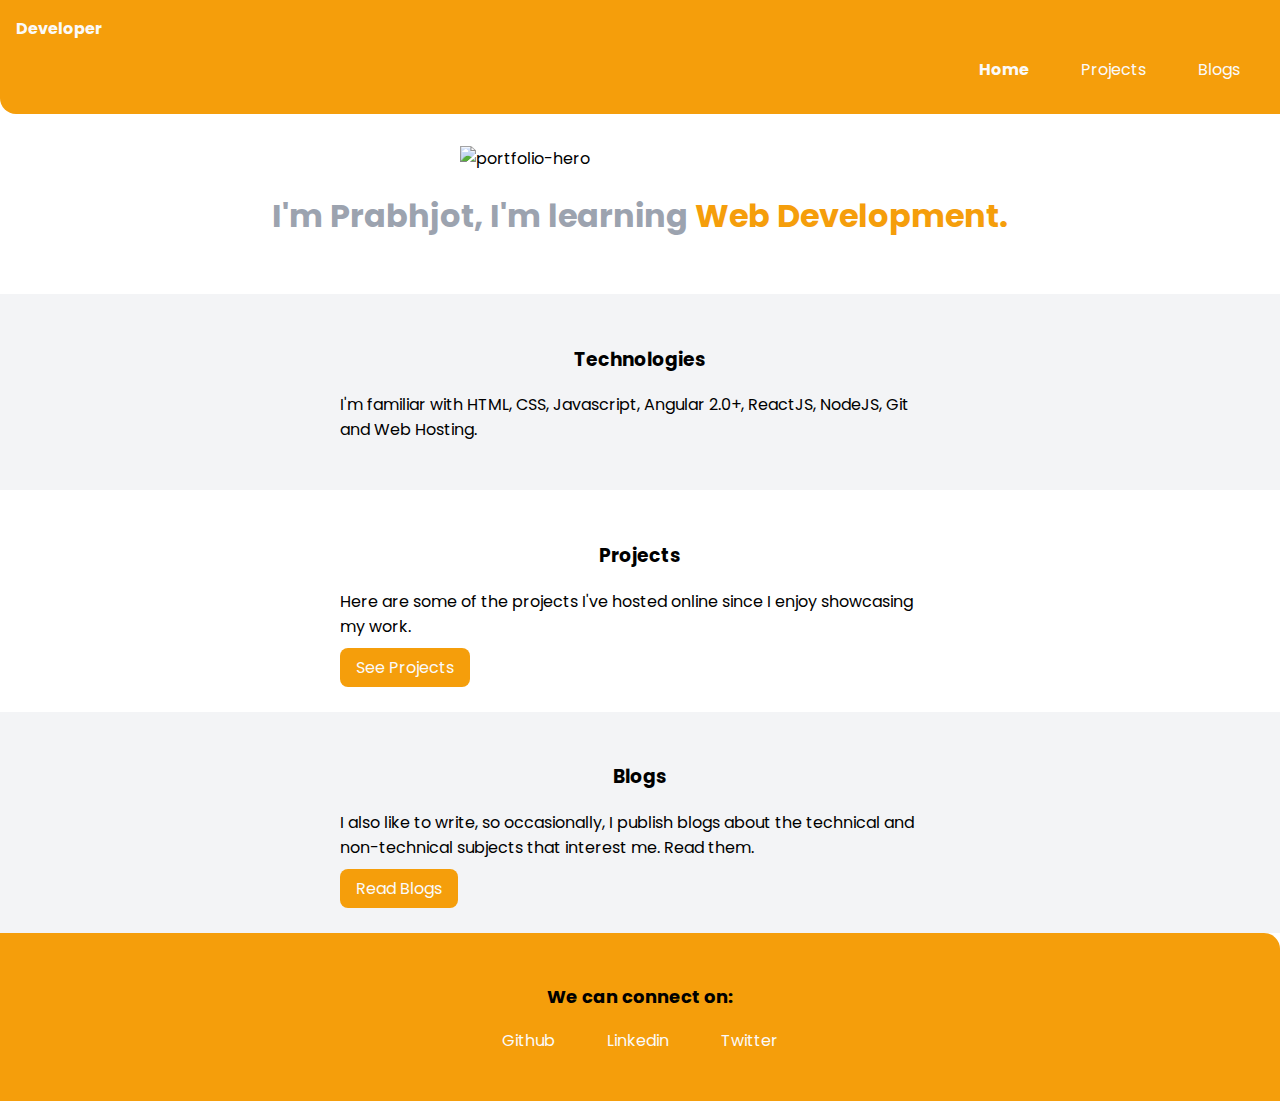
==== index.html @ 453740a4 "Add: Portfolio page and dummy projects and lib pages done." ====
<!DOCTYPE html>
<html lang="en">
  <head>
    <meta charset="UTF-8" />
    <meta http-equiv="X-UA-Compatible" content="IE=edge" />
    <meta name="viewport" content="width=device-width, initial-scale=1.0" />
    <title>My Portfolio</title>
    <link rel="stylesheet" href="style.css" />
  </head>
  <body>
    <nav class="navigation container">
      <span class="nav-brand"> Developer </span>
      <ul class="list-non-bullet nav-pills">
        <li class="list-item-inline">
          <a class="link link-active" href="/">Home</a>
        </li>
        <li class="list-item-inline"><a class="link" href="projects.html">Projects</a></li>
        <li class="list-item-inline"><a class="link" href="blogs.html">Blogs</a></li>
      </ul>
    </nav>
    <header class="hero">
      <img
        class="hero-img"
        src="/My-Portfolio/images/hero-image.svg"
        alt="portfolio-hero"
      />
      <h1 class="hero-heading">
        I'm Prabhjot, I'm learning
        <span class="hero-heading-highligh"> Web Development.</span>
      </h1>
    </header>
    <section class="section section-off-white">
      <div class="contianer container-center">
        <h3>Technologies</h3>
        <p>
          I'm familiar with HTML, CSS, Javascript, Angular 2.0+, ReactJS,
          NodeJS, Git and Web Hosting.
        </p>
      </div>
    </section>
    <section class="section">
      <div class="contianer container-center">
        <h3>Projects</h3>
        <p>
          Here are some of the projects I've hosted online since I enjoy
          showcasing my work.
        </p>
        <a class="link link-primary" href="/">See Projects</a>
      </div>
    </section>
    <section class="section section-off-white">
      <div class="contianer container-center">
        <h3>Blogs</h3>
        <p>
          I also like to write, so occasionally, I publish blogs about the
          technical and non-technical subjects that interest me. Read them.
        </p>
        <a class="link link-primary" href="/">Read Blogs</a>
      </div>
    </section>
    <footer class="footer">
        <p class="footer-header">We can connect on:</p>
        <ul class="social-links list-non-bullet">
          <li class="list-item-inline"><a class="link" href="">Github</a></li>
          <li class="list-item-inline"><a class="link" href="">Linkedin</a></li>
          <li class="list-item-inline"><a class="link" href="">Twitter</a></li>
        </ul>
      </footer>
  </body>
</html>
---- style.css ----
@import url("https://fonts.googleapis.com/css2?family=Poppins:wght@400;700&display=swap");

:root {
  --primary-color: #f59e0b;
  --dark-gray:#9ca3af;
  --light-gray:#f3f4f6;
  --white:#fafafa
}
/* For typography */
body {
  font-family: "Poppins", sans-serif;
  margin: 0px;
}
/* For Containers */

hr {
  margin: 2rem 0;
}
.container {
  padding: 0 1rem;
}

.container-center {
  max-width: 600px;
  margin: auto;
}

/* For Links */

.link {
  text-decoration: none;
  padding: 0.5rem 1rem;
  border-radius: 0.5rem;
}

.link-primary {
  background-color: var(--primary-color);
  color:var(--white);
}

.link-secondary {
  color: var(--primary-color);
  border: 1px solid var(--primary-color);
}

/* For Lists */
.list-non-bullet {
  list-style: none;
}

.list-item-inline {
  display: inline;
  padding: 0rem 0.5rem;
}

.unordered-list.list-non-bullet{
    padding-inline-start: 0px;

}

/* For nav */
.navigation {
  background-color: var(--primary-color);
  color:var(--white);
  padding: 1rem;
  border-bottom-left-radius: 1rem;
}

.navigation > .nav-brand {
  font-weight: bolder;
}

.navigation .link {
  color:var(--white);
}

.nav-pills {
  text-align: end;
}

.navigation .link-active {
  font-weight: bold;
}

/* for header */

.hero{
    padding:2rem;
    /* text-align: center; */
}

.hero .hero-img{
    max-width: 360px;
    display: block;
    margin: auto;
}

.hero .hero-heading{
    color: var(--dark-gray);
    text-align: center;
}

.hero-heading-highligh{
    color: var(--primary-color);
}

/* for sections */
.section{
    padding: 2rem;
}

.section h3{
    text-align: center;
}
.section-off-white{
    background-color: var(--light-gray);
}

/* for footer */

.footer{
    padding: 2rem 1rem;
    background-color: var(--primary-color);
    text-align: center;
    border-top-right-radius: 1rem;
}
.footer .link{
    color:var(--white);
}

.footer ul{
padding-inline-start: 0px;
}

.footer .footer-header{
    font-size: large;
    font-weight: bold;
}
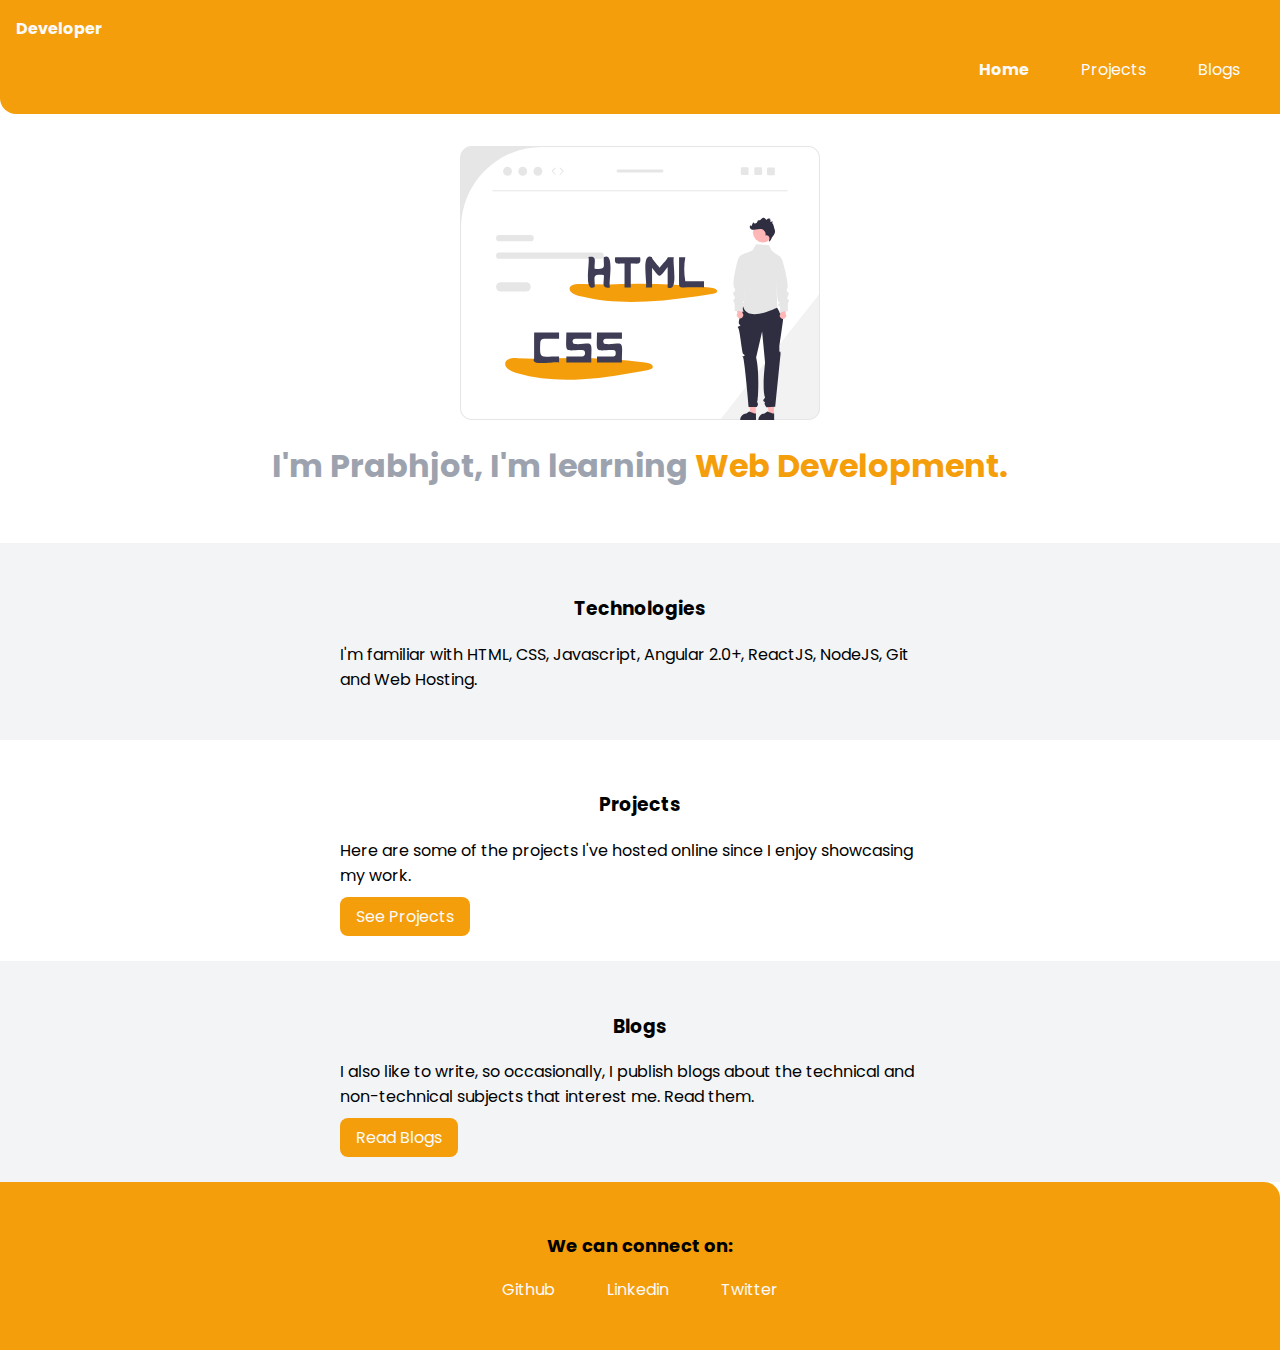
==== commit 20c4da5c: "Change: Removed image folder, and added images to root." ====
--- a/index.html
+++ b/index.html
@@ -21,7 +21,7 @@
     <header class="hero">
       <img
         class="hero-img"
-        src="/My-Portfolio/images/hero-image.svg"
+        src="hero-image.svg"
         alt="portfolio-hero"
       />
       <h1 class="hero-heading">
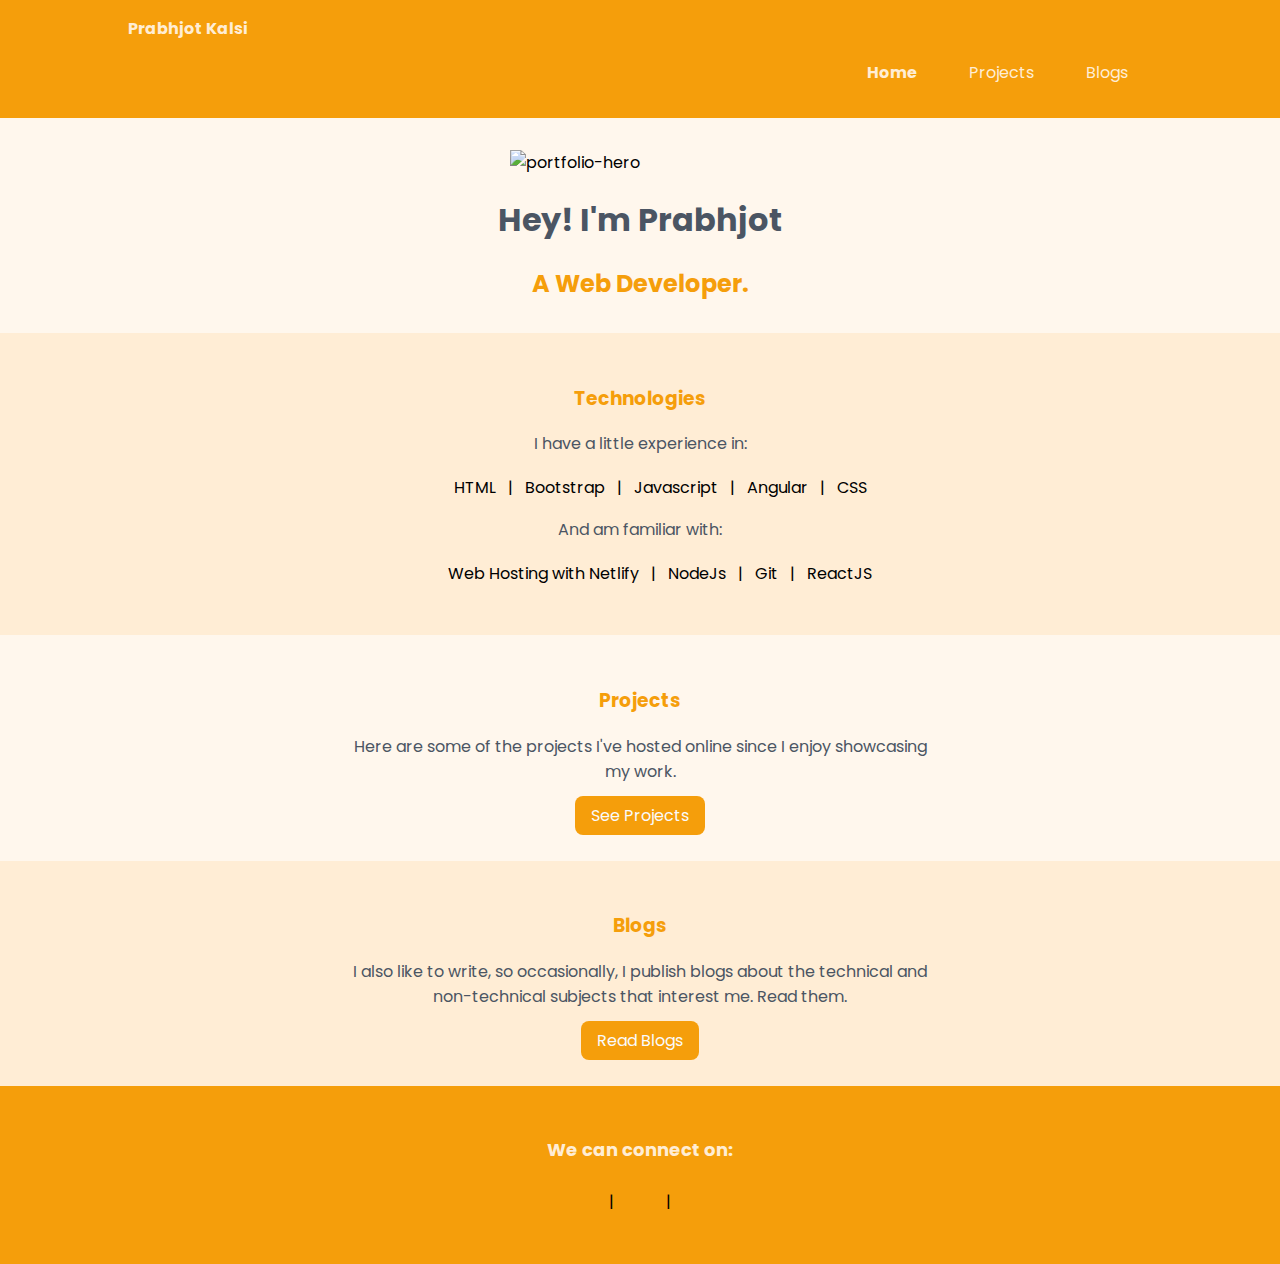
==== commit 0e0b5584: "feature/style : Added links for footer and header and made some style changes." ====
--- a/index.html
+++ b/index.html
@@ -5,37 +5,76 @@
     <meta http-equiv="X-UA-Compatible" content="IE=edge" />
     <meta name="viewport" content="width=device-width, initial-scale=1.0" />
     <title>My Portfolio</title>
+    <!-- CDN for line icons -->
+    <link href="https://cdn.lineicons.com/3.0/lineicons.css" rel="stylesheet" />
     <link rel="stylesheet" href="style.css" />
   </head>
   <body>
     <nav class="navigation container">
-      <span class="nav-brand"> Developer </span>
+      <span class="nav-brand"> Prabhjot Kalsi </span>
       <ul class="list-non-bullet nav-pills">
         <li class="list-item-inline">
-          <a class="link link-active" href="/">Home</a>
+          <a class="link link-active" href="#"><i class="lni lni-home"></i> Home</a>
         </li>
-        <li class="list-item-inline"><a class="link" href="projects.html">Projects</a></li>
-        <li class="list-item-inline"><a class="link" href="blogs.html">Blogs</a></li>
+        <li class="list-item-inline">
+          <a class="link" href="projects.html">
+            <i class="lni lni-code"></i> Projects</a
+          >
+        </li>
+        <li class="list-item-inline">
+          <a class="link" href="blogs.html"
+            ><i class="lni lni-popup"></i> Blogs</a
+          >
+        </li>
       </ul>
     </nav>
     <header class="hero">
-      <img
-        class="hero-img"
-        src="hero-image.svg"
-        alt="portfolio-hero"
-      />
+      <img class="hero-img" src="hero-img.png" alt="portfolio-hero" />
       <h1 class="hero-heading">
-        I'm Prabhjot, I'm learning
-        <span class="hero-heading-highligh"> Web Development.</span>
+        Hey! I'm Prabhjot
       </h1>
+      <h2 class="hero-subheading"> A Web Developer.</h2>
     </header>
     <section class="section section-off-white">
       <div class="contianer container-center">
         <h3>Technologies</h3>
-        <p>
-          I'm familiar with HTML, CSS, Javascript, Angular 2.0+, ReactJS,
-          NodeJS, Git and Web Hosting.
-        </p>
+        <p>I have a little experience in:</p>
+        <ul class="technology-list list-non-bullet">
+          <li class="list-item-inline"><i class="lni lni-html5"></i> HTML</li>
+          |
+
+          <li class="list-item-inline">
+            <i class="lni lni-bootstrap"></i> Bootstrap
+          </li>
+          |
+          <li class="list-item-inline">
+            <i class="lni lni-javascript"></i> Javascript
+          </li>
+          |
+          <li class="list-item-inline">
+            <i class="lni lni-angular"></i> Angular
+          </li>
+          |
+          <li class="list-item-inline"><i class="lni lni-css3"></i> CSS</li>
+        </ul>
+
+        <p>And am familiar with:</p>
+        <ul class="technology-list list-non-bullet">
+          <li class="list-item-inline">
+            <i class="lni lni-netlify"></i> Web Hosting with Netlify
+          </li>
+          |
+          <li class="list-item-inline">
+            <i class="lni lni-nodejs"></i> NodeJs
+          </li>
+          |
+          <li class="list-item-inline"><i class="lni lni-git"></i> Git</li>
+          |
+
+          <li class="list-item-inline">
+            <i class="lni lni-react"></i> ReactJS
+          </li>
+        </ul>
       </div>
     </section>
     <section class="section">
@@ -45,7 +84,9 @@
           Here are some of the projects I've hosted online since I enjoy
           showcasing my work.
         </p>
-        <a class="link link-primary" href="/">See Projects</a>
+        <a class="link link-primary" href="projects.html">            
+          <i class="lni lni-code"></i>
+          See Projects</a>
       </div>
     </section>
     <section class="section section-off-white">
@@ -55,16 +96,37 @@
           I also like to write, so occasionally, I publish blogs about the
           technical and non-technical subjects that interest me. Read them.
         </p>
-        <a class="link link-primary" href="/">Read Blogs</a>
+        <a class="link link-primary" href="/blogs.html"><i class="lni lni-popup"></i> Read Blogs</a>
       </div>
     </section>
     <footer class="footer">
-        <p class="footer-header">We can connect on:</p>
-        <ul class="social-links list-non-bullet">
-          <li class="list-item-inline"><a class="link" href="">Github</a></li>
-          <li class="list-item-inline"><a class="link" href="">Linkedin</a></li>
-          <li class="list-item-inline"><a class="link" href="">Twitter</a></li>
-        </ul>
-      </footer>
+      <p class="footer-header">We can connect on:</p>
+      <ul class="social-links list-non-bullet">
+        <li class="list-item-inline">
+          <a class="link" title="github" target="_blank" href="https://github.com/PsKalsi19"
+            ><i class="lni lni-github-original"></i
+          ></a>
+        </li>
+        |
+        <li class="list-item-inline">
+          <a
+            class="link"
+            title="linkedIn" target="_blank"
+            href="https://www.linkedin.com/in/prabhjot-kalsi-8390a6240/"
+            ><i class="lni lni-linkedin-original"></i
+          ></a>
+        </li>
+        |
+        <li class="list-item-inline">
+          <a
+            class="link"
+            title="twitter"
+            target="_blank"
+            href="https://twitter.com/kalamaurcode"
+            ><i class="lni lni-twitter-filled"></i
+          ></a>
+        </li>
+      </ul>
+    </footer>
   </body>
 </html>
--- a/style.css
+++ b/style.css
@@ -1,15 +1,18 @@
 @import url("https://fonts.googleapis.com/css2?family=Poppins:wght@400;700&display=swap");
 
 :root {
+  --body-color: #fff7ed;
   --primary-color: #f59e0b;
-  --dark-gray:#9ca3af;
-  --light-gray:#f3f4f6;
-  --white:#fafafa
+  --secondary-color: #ffedd5;
+  --dark-gray: #4b5563;
+  --white: #fafafa;
+  --icon-color: #fafafa;
 }
 /* For typography */
 body {
   font-family: "Poppins", sans-serif;
   margin: 0px;
+  background-color: var(--body-color);
 }
 /* For Containers */
 
@@ -35,7 +38,7 @@
 
 .link-primary {
   background-color: var(--primary-color);
-  color:var(--white);
+  color: var(--white);
 }
 
 .link-secondary {
@@ -48,34 +51,45 @@
   list-style: none;
 }
 
+li h2{
+  color: var(--primary-color);
+}
+
+li small{
+  color: var(--dark-gray);
+}
+
 .list-item-inline {
   display: inline;
   padding: 0rem 0.5rem;
 }
 
-.unordered-list.list-non-bullet{
-    padding-inline-start: 0px;
-
+.unordered-list.list-non-bullet {
+  padding-inline-start: 0px;
 }
 
 /* For nav */
 .navigation {
   background-color: var(--primary-color);
-  color:var(--white);
-  padding: 1rem;
-  border-bottom-left-radius: 1rem;
+  color: var(--secondary-color);
+  padding: 1rem 8rem;
 }
 
 .navigation > .nav-brand {
   font-weight: bolder;
+  color: var(--brand);
 }
 
 .navigation .link {
-  color:var(--white);
+  color: var(--secondary-color);
 }
 
 .nav-pills {
   text-align: end;
+}
+
+ul.project-lists {
+  margin: 0;
 }
 
 .navigation .link-active {
@@ -84,55 +98,93 @@
 
 /* for header */
 
-.hero{
-    padding:2rem;
-    /* text-align: center; */
+.hero {
+  padding: 2rem;
 }
 
-.hero .hero-img{
-    max-width: 360px;
-    display: block;
-    margin: auto;
+.hero .hero-img {
+  max-width: 260px;
+  display: block;
+  margin: auto;
 }
 
-.hero .hero-heading{
-    color: var(--dark-gray);
-    text-align: center;
+.hero .portfolio-img {
+  max-width: 360px;
+  display: block;
+  margin: 4rem auto;
 }
 
-.hero-heading-highligh{
-    color: var(--primary-color);
+.hero .hero-heading {
+  color: var(--dark-gray);
+  text-align: center;
+}
+
+.hero-heading-highlight {
+  color: var(--primary-color);
+}
+.hero-subheading {
+  text-align: center;
+  color: var(--primary-color);
+  margin: 0;
 }
 
 /* for sections */
-.section{
-    padding: 2rem;
+.section {
+  padding: 2rem;
+  text-align: center;
 }
 
-.section h3{
-    text-align: center;
+.section h3 {
+  text-align: center;
+  color: var(--primary-color);
 }
-.section-off-white{
-    background-color: var(--light-gray);
+.section-off-white {
+  background-color: var(--secondary-color);
+}
+
+.section p {
+  color: var(--dark-gray);
 }
 
 /* for footer */
 
-.footer{
-    padding: 2rem 1rem;
-    background-color: var(--primary-color);
-    text-align: center;
-    border-top-right-radius: 1rem;
-}
-.footer .link{
-    color:var(--white);
+.footer {
+  padding: 2rem 1rem;
+  background-color: var(--primary-color);
+  text-align: center;
 }
 
-.footer ul{
-padding-inline-start: 0px;
+.footer ul {
+  padding-inline-start: 0px;
 }
 
-.footer .footer-header{
-    font-size: large;
-    font-weight: bold;
+.footer .footer-header {
+  font-size: large;
+  font-weight: bold;
+  color: var(--secondary-color);
+}
+
+/* for icons */
+
+.lni {
+  font-size: larger;
+  color: var(--icon-color);
+}
+
+.link-active .lni {
+  font-weight: 600;
+  color: var(--secondary-color);
+}
+.technology-list .lni {
+  color: var(--primary-color);
+}
+.footer .lni {
+  font-size: x-large;
+  color: var(--icon-color);
+}
+
+.stack-used .lni{
+  color: var(--dark-gray);
+  font-size: 5vw;
+  margin:0rem 1rem;
 }